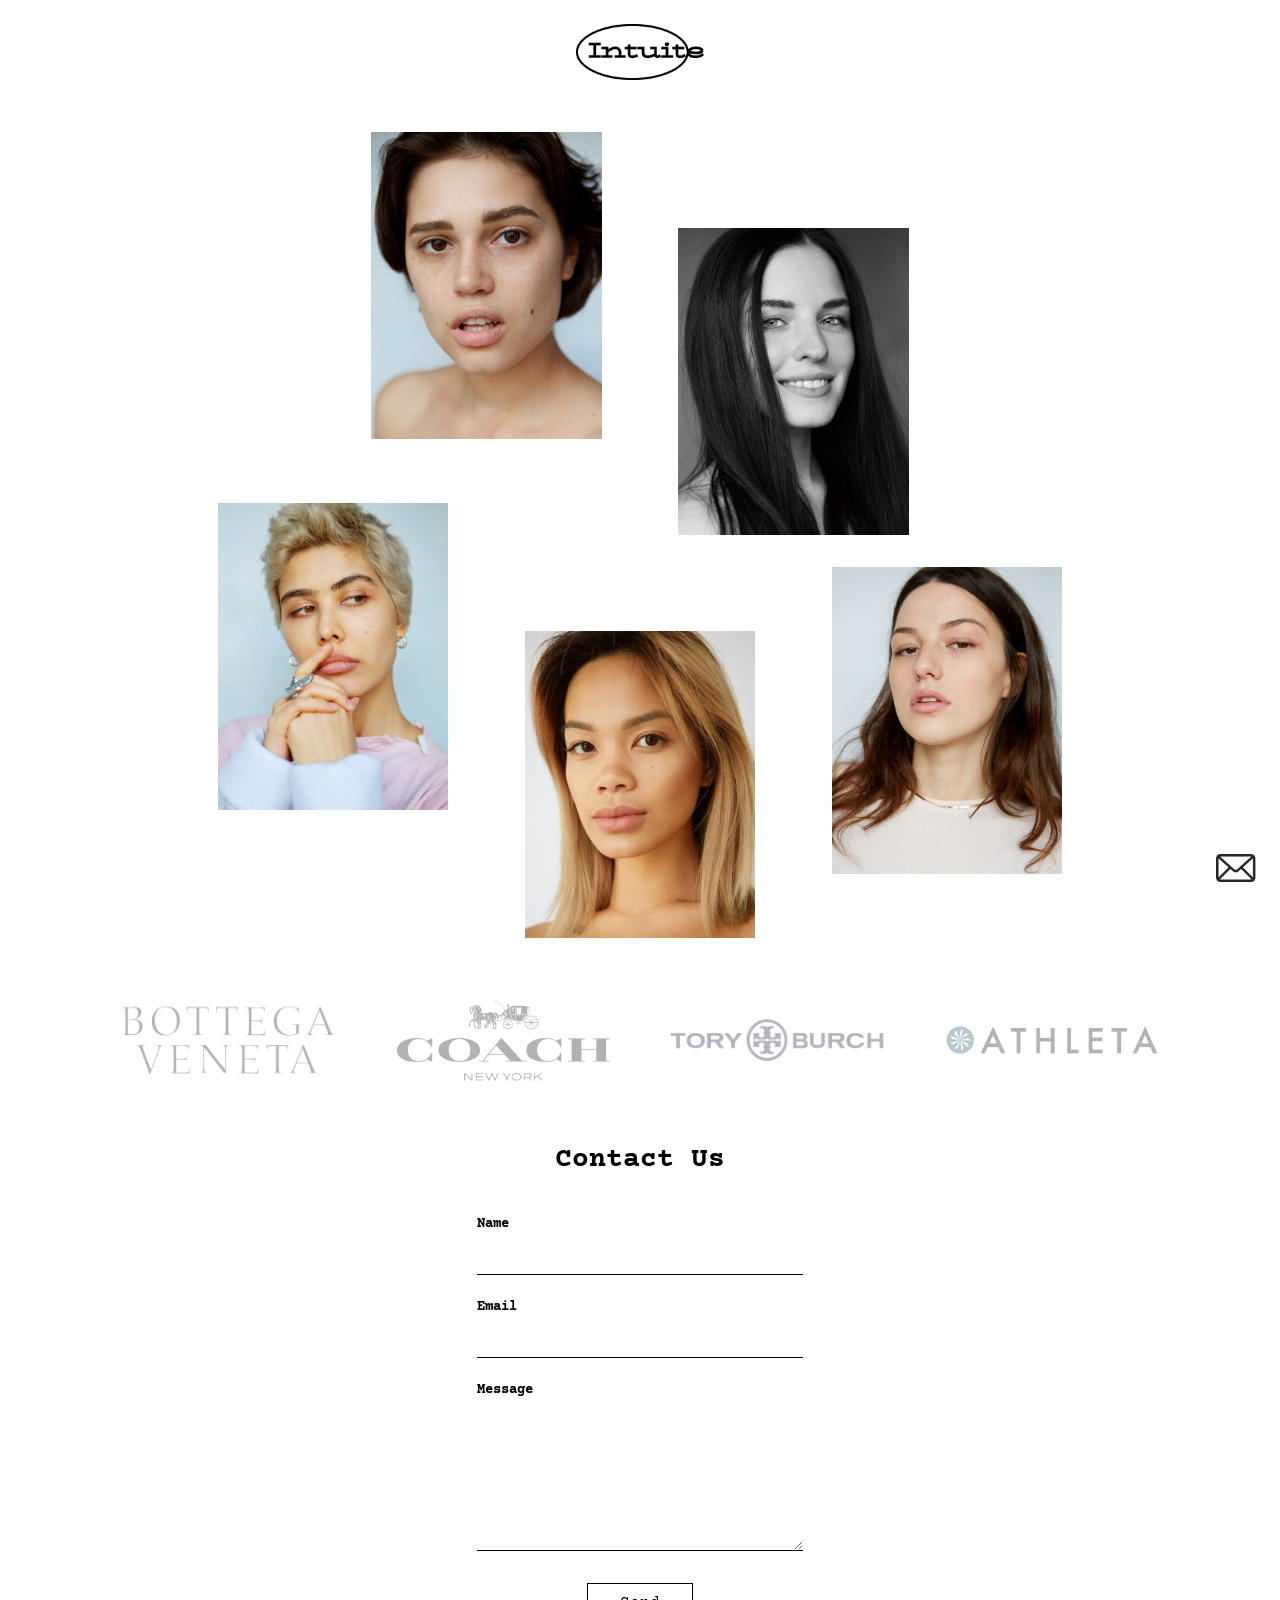
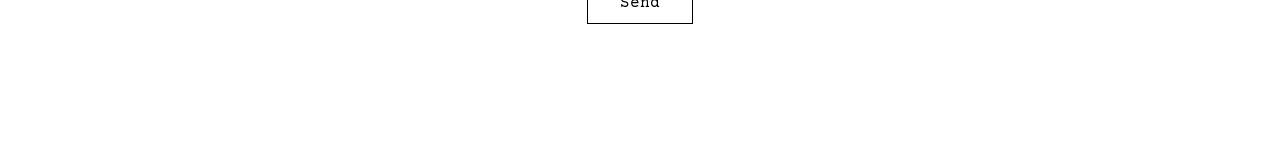
==== index.html @ 5f423184 "UI fixes." ====
<!DOCTYPE html>
<html lang="en">
  <head>
    <meta charset="UTF-8" />
    <meta name="viewport" content="width=device-width, initial-scale=1.0" />
    <title>Intuite</title>
    <link rel="preconnect" href="https://fonts.googleapis.com" />
    <link rel="preconnect" href="https://fonts.gstatic.com" crossorigin />
    <link
      href="https://fonts.googleapis.com/css2?family=Courier+Prime:wght@400;700&display=swap"
      rel="stylesheet"
    />
    <link rel="stylesheet" href="css/styles.css" />
  </head>
  <body>
    <header class="site-header">
      <a href="index.html" class="logo" aria-label="Intuite — home">
        <picture>
          <source srcset="images/logo@3x.png" type="image/png" />
          <img
            class="logo__img"
            src="images/logo@3x.svg"
            width="168"
            height="56"
            alt="Intuite"
          />
        </picture>
      </a>
    </header>

    <main>
      <div id="gallery" class="gallery" aria-live="polite"></div>

      <section class="brands" aria-labelledby="brands-heading">
        <h2 id="brands-heading" class="brands__heading">Brands</h2>
        <div class="brands__grid">
          <div class="brands__item">
            <img
              class="brands__logo"
              src="images/brands/Bottega-Veneta-Logo.png"
              alt="Bottega Veneta"
              loading="lazy"
            />
          </div>
          <div class="brands__item">
            <img
              class="brands__logo"
              src="images/brands/Coach-logo.png"
              alt="Coach New York"
              loading="lazy"
            />
          </div>
          <div class="brands__item">
            <img
              class="brands__logo"
              src="images/brands/Tory-Burch-Logo.png"
              alt="Tory Burch"
              loading="lazy"
            />
          </div>
          <div class="brands__item">
            <img
              class="brands__logo"
              src="images/brands/Athleta-Logo.png"
              alt="Athleta"
              loading="lazy"
            />
          </div>
        </div>
      </section>

      <section class="contact" id="contact-section">
        <div class="contact__stage">
          <div class="contact__form-wrap" id="contact-form-wrap">
            <h2 id="contact-heading" class="contact__heading">Contact Us</h2>
            <form id="contact-form" class="contact__form" novalidate>
              <p class="contact__field">
                <label class="contact__label" for="contact-name">Name</label>
                <input
                  class="contact__input"
                  type="text"
                  id="contact-name"
                  name="name"
                  autocomplete="name"
                  required
                />
              </p>
              <p class="contact__field">
                <label class="contact__label" for="contact-email">Email</label>
                <input
                  class="contact__input"
                  type="email"
                  id="contact-email"
                  name="email"
                  autocomplete="email"
                  required
                />
              </p>
              <p class="contact__field">
                <label class="contact__label" for="contact-message">Message</label>
                <textarea
                  class="contact__input contact__input--textarea"
                  id="contact-message"
                  name="message"
                  rows="5"
                  required
                ></textarea>
              </p>
              <input
                type="text"
                name="_honey"
                class="contact__honeypot"
                tabindex="-1"
                autocomplete="off"
                aria-hidden="true"
              />
              <p class="contact__actions">
                <button class="contact__submit" type="submit">Send</button>
              </p>
              <p
                id="contact-status"
                class="contact__status"
                role="status"
                aria-live="polite"
              ></p>
            </form>
          </div>
          <p
            id="contact-success"
            class="contact__success"
            role="status"
            aria-live="polite"
            aria-hidden="true"
          >
            Thank you. Your message has been sent.
          </p>
        </div>
      </section>
    </main>

    <button
      class="contact-fab"
      id="contact-fab"
      type="button"
      aria-label="Scroll to Contact Us"
    >
      <img
        class="contact-fab__icon"
        src="images/envelope@3x.png"
        width="40"
        height="28"
        alt=""
      />
    </button>

    <script src="js/app.js"></script>
  </body>
</html>
---- css/styles.css ----
*,
*::before,
*::after {
  box-sizing: border-box;
  margin: 0;
  padding: 0;
}

:root {
  --color-bg: #ffffff;
  --color-text: #000000;
  --color-muted: #666666;
  --font-logo: "Courier Prime", "Courier New", monospace;
  --logo-width: 168px;
  --logo-height: 56px;
  --header-gallery-gap: clamp(1rem, 2.5vw, 1.75rem);
  --gallery-gap: clamp(2rem, 5vw, 4rem);
  --photo-width-desktop: clamp(160px, 18vw, 240px);
  --photo-width-mobile: min(72vw, 280px);
  --offset-sm: clamp(2rem, 5vw, 4rem);
  --offset-md: clamp(3rem, 8vw, 6rem);
  --offset-lg: clamp(4rem, 10vw, 8rem);
  --contact-fab-bottom: 18px;
  --contact-fab-right: 24px;
}

html {
  font-size: 16px;
  -webkit-font-smoothing: antialiased;
}

body {
  background: var(--color-bg);
  color: var(--color-text);
  font-family: var(--font-logo);
  min-height: 100vh;
}

a {
  color: inherit;
  text-decoration: none;
}

img {
  display: block;
}

.gallery__item img,
.model-page__photo img {
  max-width: 100%;
  height: auto;
}

/* ── Logo ── */

.site-header {
  position: sticky;
  top: 0;
  z-index: 100;
  display: flex;
  justify-content: center;
  padding: clamp(0.85rem, 2vw, 1.5rem) 1.5rem;
  background: var(--color-bg);
}

.logo {
  display: inline-flex;
  align-items: center;
  justify-content: center;
}

.logo__img {
  width: var(--logo-width);
  height: var(--logo-height);
  max-width: none;
  object-fit: contain;
}

/* ── Gallery (mobile-first) ── */

.gallery {
  display: flex;
  flex-direction: column;
  align-items: stretch;
  gap: var(--gallery-gap);
  padding: var(--header-gallery-gap) 1.25rem 0;
  max-width: 1200px;
  margin: 0 auto;
}

.gallery__item {
  display: block;
  width: var(--photo-width-mobile);
  transition: opacity 0.2s ease;
}

.gallery__item:hover {
  opacity: 0.85;
}

.gallery__item img {
  width: 100%;
  aspect-ratio: 3 / 4;
  object-fit: cover;
}

/* Mobile: alternating left / right offsets */
.gallery__item--left {
  align-self: flex-start;
}

.gallery__item--right {
  align-self: flex-end;
}

/* ── Desktop grid ── */

@media (min-width: 768px) {
  .gallery {
    display: block;
    padding: var(--header-gallery-gap) clamp(2rem, 6vw, 5rem) 0;
  }

  .gallery__row {
    display: flex;
    justify-content: center;
    align-items: flex-start;
    gap: clamp(2.5rem, 6vw, 5rem);
    margin-bottom: var(--gallery-gap);
  }

  .gallery__row:last-child.gallery__row--2 {
    margin-bottom: var(--offset-md);
  }

  .gallery__row:last-child.gallery__row--3 {
    margin-bottom: var(--offset-lg);
  }

  .gallery__item {
    width: var(--photo-width-desktop);
    align-self: unset;
  }

  /* Row of 2: second photo offset down */
  .gallery__row--2 .gallery__item:nth-child(1) {
    transform: translateY(0);
  }

  .gallery__row--2 .gallery__item:nth-child(2) {
    transform: translateY(var(--offset-md));
  }

  /* Row of 3: middle photo lowest, right between left and middle */
  .gallery__row--3 .gallery__item:nth-child(1) {
    transform: translateY(0);
  }

  .gallery__row--3 .gallery__item:nth-child(2) {
    transform: translateY(var(--offset-lg));
  }

  .gallery__row--3 .gallery__item:nth-child(3) {
    transform: translateY(var(--offset-sm));
  }
}

/* ── Model page placeholder ── */

.model-page {
  padding: var(--header-gallery-gap) 1.5rem 4rem;
  max-width: 640px;
  margin: 0 auto;
}

.model-page__content {
  text-align: center;
}

.model-page__photo {
  width: min(320px, 80vw);
  margin: 0 auto 2rem;
}

.model-page__photo img {
  width: 100%;
  aspect-ratio: 3 / 4;
  object-fit: cover;
}

.model-page__name {
  font-size: clamp(1.25rem, 3vw, 1.75rem);
  font-weight: 700;
  margin-bottom: 1.5rem;
}

.model-info {
  display: grid;
  grid-template-columns: 1fr 1fr;
  gap: 0.25rem 2rem;
  max-width: 360px;
  margin: 0 auto 2rem;
  text-align: left;
  font-size: 0.95rem;
  line-height: 1.7;
}

.model-info__item {
  margin: 0;
}

.model-info__label {
  font-weight: 700;
}

.model-page__placeholder {
  color: var(--color-muted);
  font-size: 0.95rem;
  line-height: 1.6;
  margin-bottom: 2rem;
}

.model-page__back {
  display: inline-block;
  font-size: 0.9rem;
  border-bottom: 1px solid var(--color-text);
  padding-bottom: 2px;
}

.model-page__back:hover {
  opacity: 0.6;
}

.model-page__error {
  color: var(--color-muted);
  padding: 2rem 0;
}

.model-page__loading {
  color: var(--color-muted);
  padding: 2rem 0;
}

/* ── Brands ── */

.brands {
  max-width: 1200px;
  margin: 0 auto;
  padding: clamp(1.5rem, 4vw, 2.5rem) 1.25rem clamp(0.5rem, 1.5vw, 0.875rem);
}

.brands__heading {
  position: absolute;
  width: 1px;
  height: 1px;
  padding: 0;
  margin: -1px;
  overflow: hidden;
  clip: rect(0, 0, 0, 0);
  white-space: nowrap;
  border: 0;
}

.brands__grid {
  display: grid;
  grid-template-columns: repeat(2, minmax(0, 1fr));
  gap: 2rem 2.5rem;
  align-items: center;
}

.brands__item {
  display: flex;
  align-items: center;
  justify-content: center;
}

.brands__logo {
  max-width: 100%;
  width: min(180px, 100%);
  height: auto;
  object-fit: contain;
  opacity: 0.3;
}

/* ── Contact form ── */

.contact {
  max-width: 480px;
  margin: 0 auto;
  padding: var(--header-gallery-gap) 1.25rem clamp(4rem, 10vw, 6rem);
  text-align: center;
  scroll-margin-top: clamp(6rem, 14vw, 8rem);
}

.contact__stage {
  display: grid;
}

.contact__form-wrap,
.contact__success {
  grid-area: 1 / 1;
  transition:
    opacity 0.4s ease,
    transform 0.4s ease,
    visibility 0.4s ease;
}

.contact__form-wrap {
  opacity: 1;
  transform: translateY(0);
  visibility: visible;
}

.contact__success {
  display: flex;
  align-items: center;
  justify-content: center;
  align-self: stretch;
  justify-self: stretch;
  max-width: none;
  margin: 0;
  padding: 0 1rem;
  font-size: clamp(1.25rem, 3vw, 1.75rem);
  font-weight: 700;
  line-height: 1.5;
  text-align: center;
  opacity: 0;
  transform: translateY(12px);
  visibility: hidden;
  pointer-events: none;
}

.contact--sent .contact__form-wrap {
  opacity: 0;
  transform: translateY(-12px);
  visibility: hidden;
  pointer-events: none;
}

.contact--sent .contact__success {
  opacity: 1;
  transform: translateY(0);
  visibility: visible;
  pointer-events: auto;
}

.contact__heading {
  font-size: clamp(1.25rem, 3vw, 1.75rem);
  font-weight: 700;
  margin-bottom: clamp(1.5rem, 4vw, 2.5rem);
}

.contact__form {
  text-align: left;
}

.contact__field {
  margin-bottom: 1.5rem;
}

.contact__label {
  display: block;
  font-size: 0.9rem;
  font-weight: 700;
  margin-bottom: 0.5rem;
}

.contact__input {
  display: block;
  width: 100%;
  padding: 0.5rem 0;
  border: none;
  border-bottom: 1px solid var(--color-text);
  background: transparent;
  color: var(--color-text);
  font: inherit;
  outline: none;
}

.contact__input:focus {
  border-bottom-width: 2px;
  padding-bottom: calc(0.5rem - 1px);
}

.contact__input--textarea {
  resize: vertical;
  min-height: 7rem;
  line-height: 1.6;
}

.contact__honeypot {
  position: absolute;
  left: -9999px;
  width: 1px;
  height: 1px;
  opacity: 0;
}

.contact__actions {
  margin-top: 2rem;
  text-align: center;
}

.contact__submit {
  display: inline-block;
  padding: 0.65rem 2rem;
  border: 1px solid var(--color-text);
  background: transparent;
  color: var(--color-text);
  font: inherit;
  cursor: pointer;
  transition: opacity 0.2s ease;
}

.contact__submit:hover:not(:disabled) {
  opacity: 0.6;
}

.contact__submit:disabled {
  opacity: 0.4;
  cursor: not-allowed;
}

.contact__status {
  min-height: 1.5rem;
  margin-top: 1.25rem;
  text-align: center;
  font-size: 0.9rem;
  color: var(--color-muted);
}

.contact__status--error {
  color: var(--color-text);
}

.contact-fab {
  position: fixed;
  right: var(--contact-fab-right);
  bottom: var(--contact-fab-bottom);
  z-index: 120;
  display: inline-flex;
  align-items: center;
  justify-content: center;
  width: 40px;
  height: 28px;
  padding: 0;
  border: 0;
  background: transparent;
  cursor: pointer;
  opacity: 1;
  visibility: visible;
  transform: translateY(0);
  transition:
    opacity 0.25s ease,
    transform 0.25s ease,
    visibility 0.25s ease;
}

.contact-fab:hover {
  opacity: 0.65;
}

.contact-fab:focus-visible {
  outline: 1px solid var(--color-text);
  outline-offset: 8px;
}

.contact-fab.is-hidden {
  opacity: 0;
  visibility: hidden;
  pointer-events: none;
  transform: translateY(8px);
}

.contact-fab__icon {
  display: block;
  width: 40px;
  height: 28px;
  object-fit: contain;
}

@media (min-width: 768px) {
  .brands {
    padding-inline: clamp(2rem, 6vw, 5rem);
  }

  .brands__grid {
    grid-template-columns: repeat(4, minmax(0, 1fr));
    gap: clamp(2rem, 4vw, 3.5rem);
  }

  .brands__logo {
    width: min(220px, 100%);
  }

  .contact {
    padding-inline: clamp(2rem, 6vw, 5rem);
  }
}
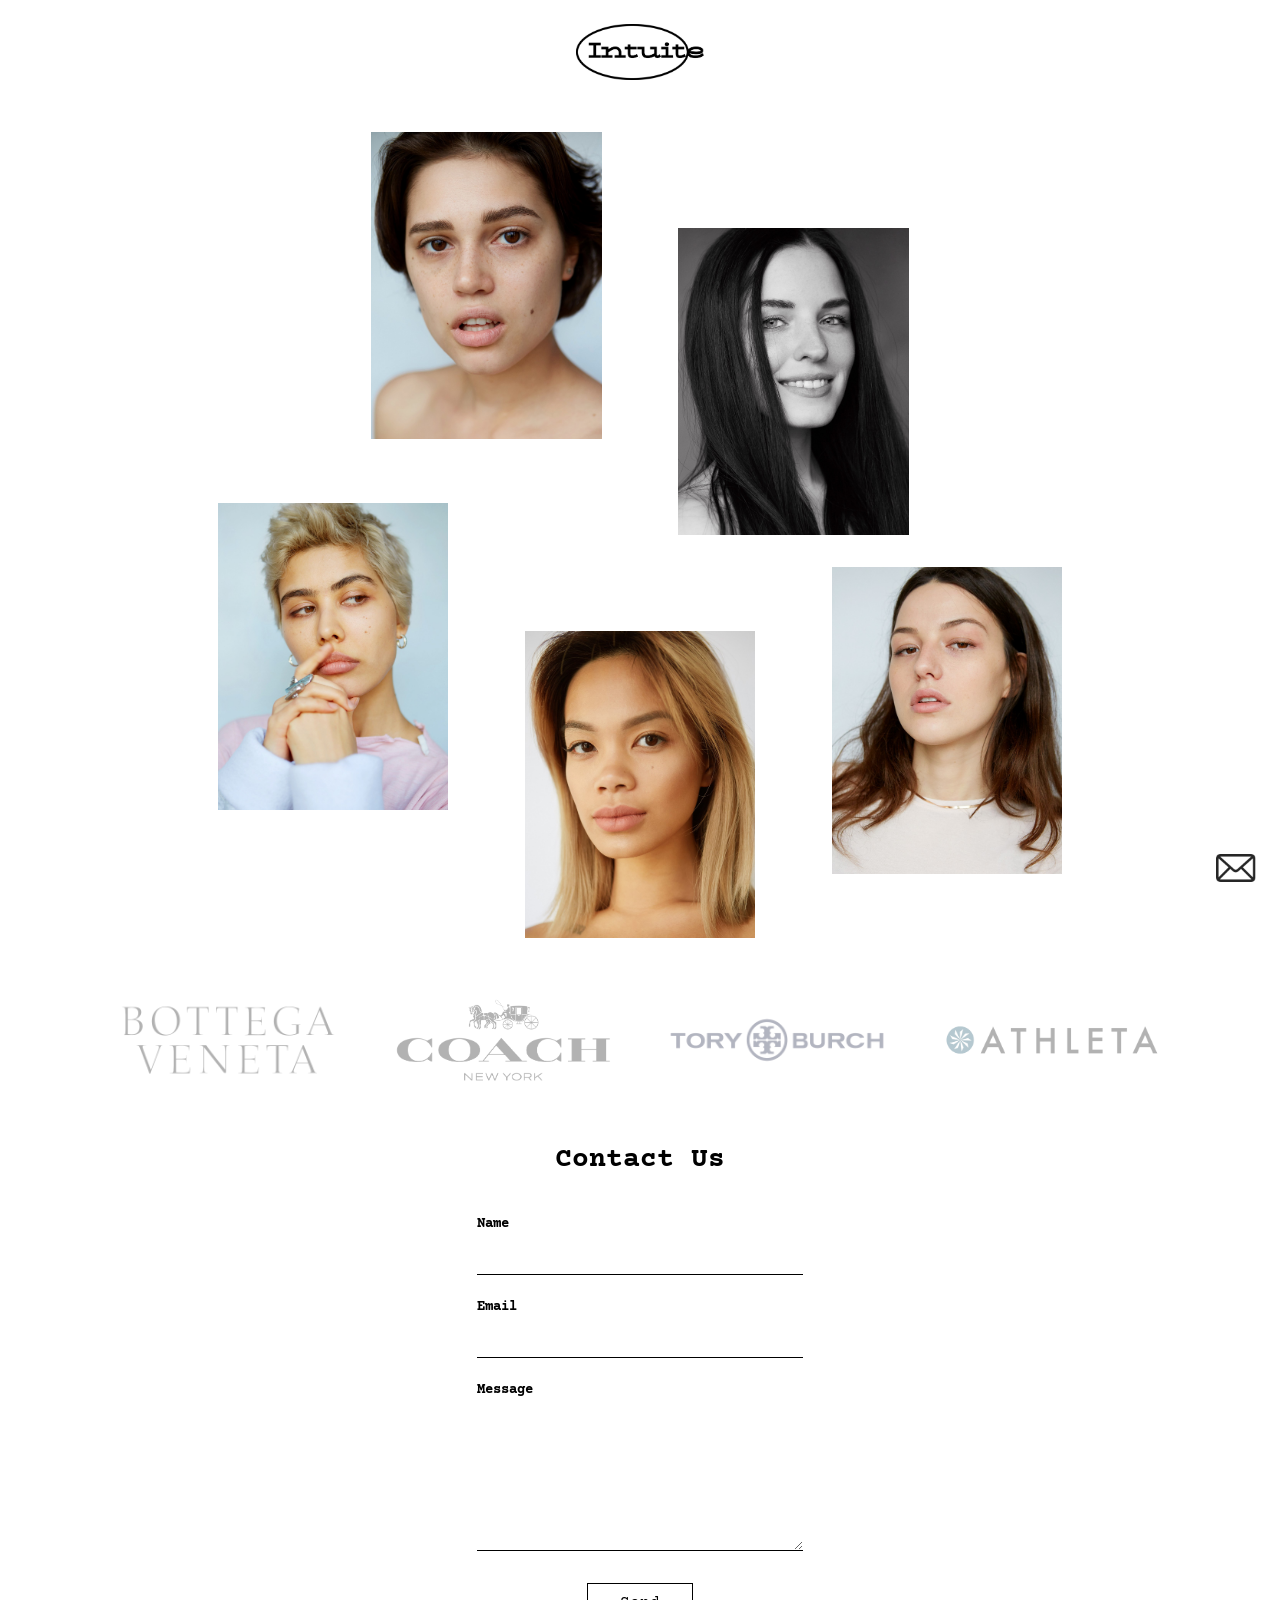
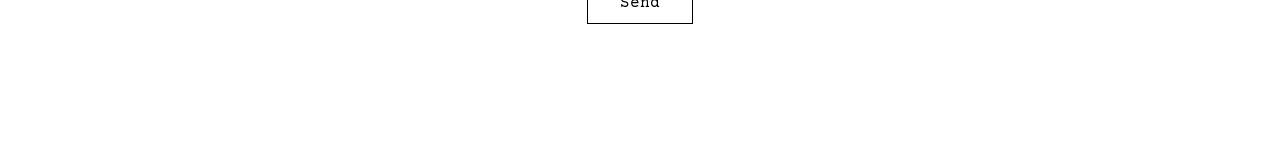
==== commit 74eb3c21: "Indexing fixes." ====
--- a/index.html
+++ b/index.html
@@ -3,7 +3,21 @@
   <head>
     <meta charset="UTF-8" />
     <meta name="viewport" content="width=device-width, initial-scale=1.0" />
-    <title>Intuite</title>
+    <title>Intuite Agency</title>
+    <meta
+      name="description"
+      content="Intuite Agency — modeling agency representing talent for fashion and commercial campaigns."
+    />
+    <meta name="robots" content="index, follow" />
+    <link rel="canonical" href="https://intuiteagency.com/" />
+    <meta property="og:type" content="website" />
+    <meta property="og:url" content="https://intuiteagency.com/" />
+    <meta property="og:title" content="Intuite Agency" />
+    <meta
+      property="og:description"
+      content="Intuite Agency — modeling agency representing talent for fashion and commercial campaigns."
+    />
+    <meta property="og:site_name" content="Intuite" />
     <link rel="preconnect" href="https://fonts.googleapis.com" />
     <link rel="preconnect" href="https://fonts.gstatic.com" crossorigin />
     <link
--- a/css/styles.css
+++ b/css/styles.css
@@ -13,6 +13,8 @@
   --font-logo: "Courier Prime", "Courier New", monospace;
   --logo-width: 168px;
   --logo-height: 56px;
+  --header-padding-y: clamp(0.85rem, 2vw, 1.5rem);
+  --header-height: calc(var(--logo-height) + var(--header-padding-y) * 2);
   --header-gallery-gap: clamp(1rem, 2.5vw, 1.75rem);
   --gallery-gap: clamp(2rem, 5vw, 4rem);
   --photo-width-desktop: clamp(160px, 18vw, 240px);
@@ -27,6 +29,7 @@
 html {
   font-size: 16px;
   -webkit-font-smoothing: antialiased;
+  scroll-padding-top: var(--header-height);
 }
 
 body {
@@ -59,7 +62,7 @@
   z-index: 100;
   display: flex;
   justify-content: center;
-  padding: clamp(0.85rem, 2vw, 1.5rem) 1.5rem;
+  padding: var(--header-padding-y) 1.5rem;
   background: var(--color-bg);
 }
 
@@ -246,7 +249,7 @@
 .brands {
   max-width: 1200px;
   margin: 0 auto;
-  padding: clamp(1.5rem, 4vw, 2.5rem) 1.25rem clamp(0.5rem, 1.5vw, 0.875rem);
+  padding: clamp(1.5rem, 4vw, 2.5rem) 2.25rem clamp(0.5rem, 1.5vw, 0.875rem);
 }
 
 .brands__heading {
@@ -264,7 +267,7 @@
 .brands__grid {
   display: grid;
   grid-template-columns: repeat(2, minmax(0, 1fr));
-  gap: 2rem 2.5rem;
+  gap: 2.75rem 2rem;
   align-items: center;
 }
 
@@ -276,7 +279,7 @@
 
 .brands__logo {
   max-width: 100%;
-  width: min(180px, 100%);
+  width: min(162px, 90%);
   height: auto;
   object-fit: contain;
   opacity: 0.3;
@@ -289,7 +292,7 @@
   margin: 0 auto;
   padding: var(--header-gallery-gap) 1.25rem clamp(4rem, 10vw, 6rem);
   text-align: center;
-  scroll-margin-top: clamp(6rem, 14vw, 8rem);
+  scroll-margin-top: var(--header-height);
 }
 
 .contact__stage {
@@ -436,7 +439,7 @@
 .contact-fab {
   position: fixed;
   right: var(--contact-fab-right);
-  bottom: var(--contact-fab-bottom);
+  top: calc(var(--header-padding-y) + ((var(--logo-height) - 28px) / 2));
   z-index: 120;
   display: inline-flex;
   align-items: center;
@@ -456,8 +459,10 @@
     visibility 0.25s ease;
 }
 
-.contact-fab:hover {
-  opacity: 0.65;
+@media (hover: hover) and (pointer: fine) {
+  .contact-fab:hover {
+    opacity: 0.65;
+  }
 }
 
 .contact-fab:focus-visible {
@@ -474,12 +479,22 @@
 
 .contact-fab__icon {
   display: block;
-  width: 40px;
-  height: 28px;
+  width: 28px;
+  height: 20px;
   object-fit: contain;
 }
 
 @media (min-width: 768px) {
+  .contact-fab {
+    top: auto;
+    bottom: var(--contact-fab-bottom);
+  }
+
+  .contact-fab__icon {
+    width: 40px;
+    height: 28px;
+  }
+
   .brands {
     padding-inline: clamp(2rem, 6vw, 5rem);
   }
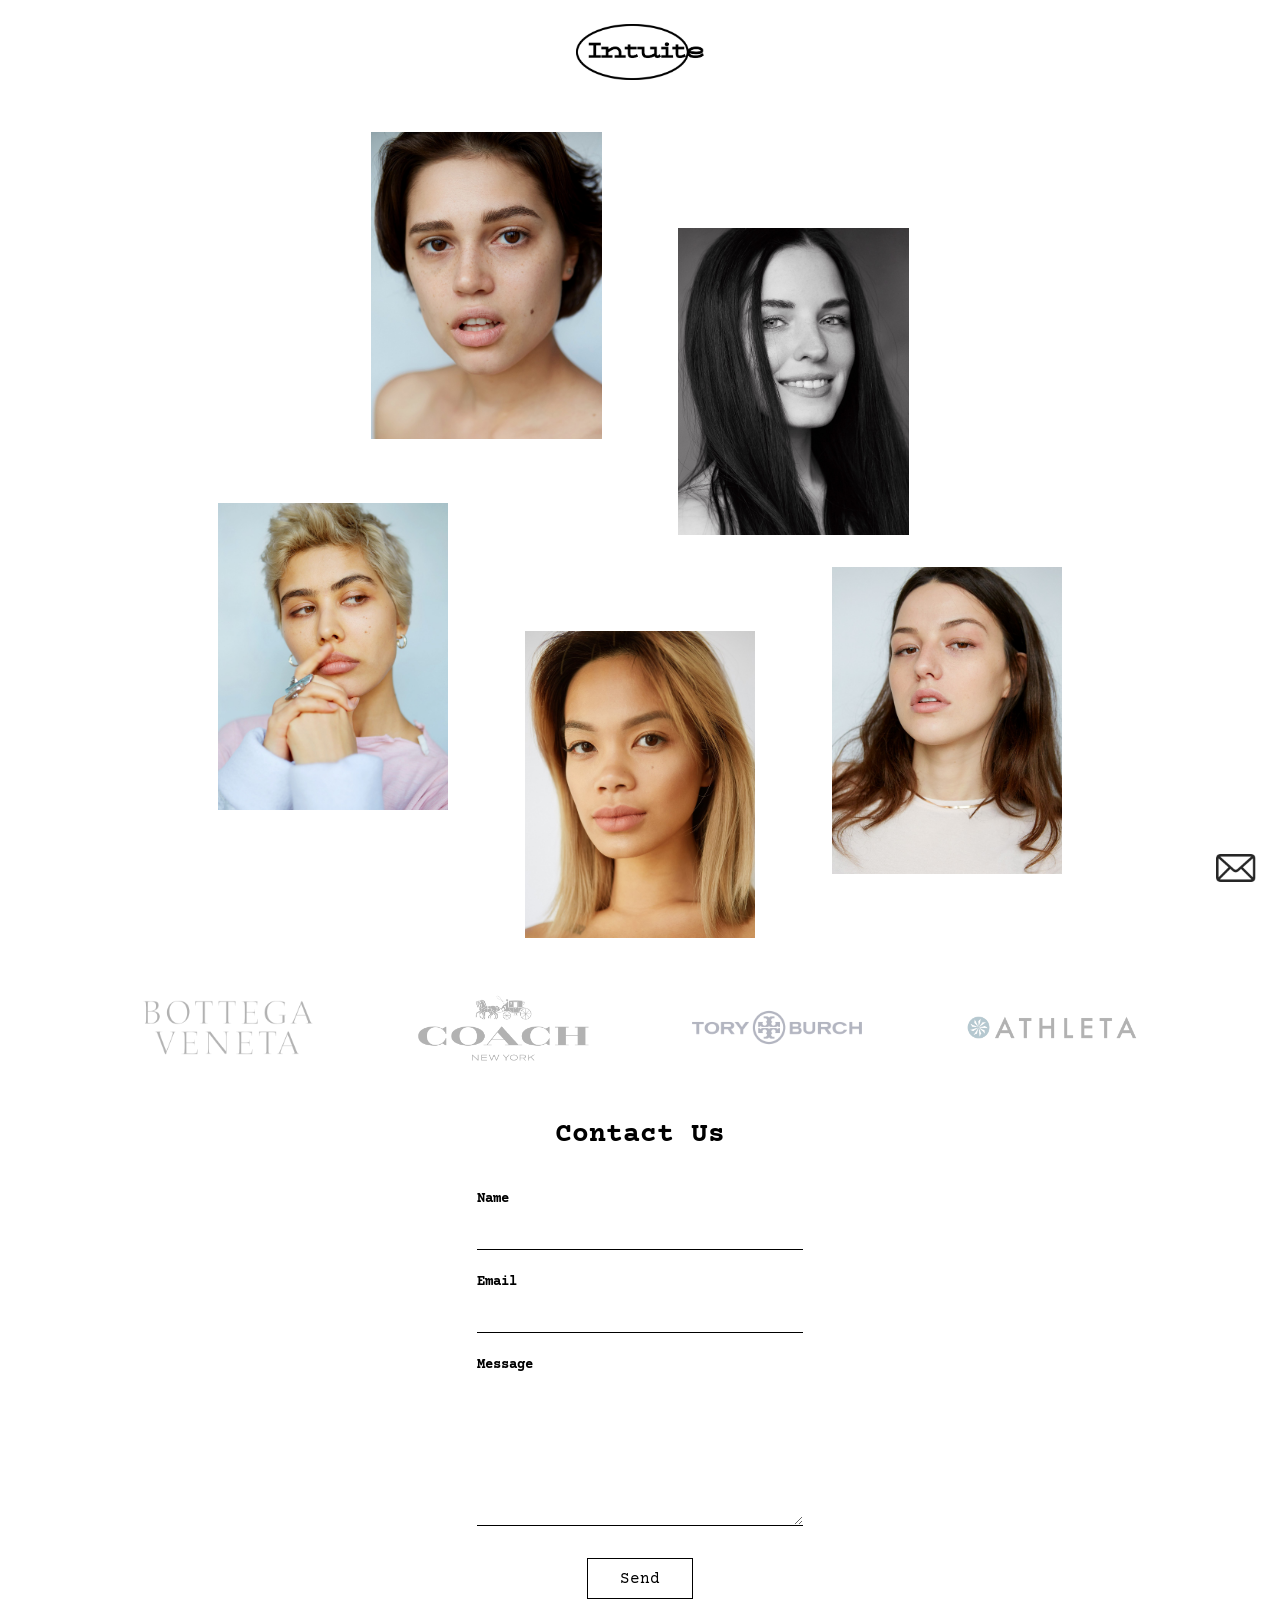
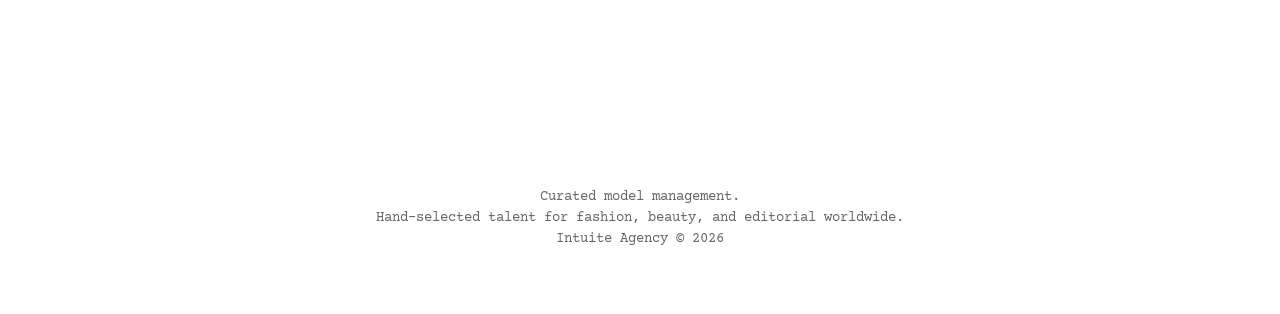
==== commit 34d808ff: "Footer has been added." ====
--- a/index.html
+++ b/index.html
@@ -152,6 +152,14 @@
       </section>
     </main>
 
+    <footer class="site-footer">
+      <p class="site-footer__text">
+        Curated model management.<br />
+        Hand-selected talent for fashion, beauty, and editorial worldwide.<br />
+        Intuite Agency © <time class="js-footer-year" datetime="2026">2026</time>
+      </p>
+    </footer>
+
     <button
       class="contact-fab"
       id="contact-fab"
@@ -167,6 +175,7 @@
       />
     </button>
 
+    <script src="js/footer.js"></script>
     <script src="js/app.js"></script>
   </body>
 </html>
--- a/css/styles.css
+++ b/css/styles.css
@@ -484,7 +484,26 @@
   object-fit: contain;
 }
 
+/* ── Footer ── */
+
+.site-footer {
+  padding: clamp(2rem, 5vw, 3rem) 1.25rem clamp(2.5rem, 6vw, 4rem);
+  text-align: center;
+}
+
+.site-footer__text {
+  max-width: 36rem;
+  margin: 0 auto;
+  font-size: clamp(0.75rem, 1.6vw, 0.85rem);
+  line-height: 1.55;
+  color: var(--color-muted);
+}
+
 @media (min-width: 768px) {
+  .site-footer {
+    padding-inline: clamp(2rem, 6vw, 5rem);
+  }
+
   .contact-fab {
     top: auto;
     bottom: var(--contact-fab-bottom);
@@ -505,7 +524,7 @@
   }
 
   .brands__logo {
-    width: min(220px, 100%);
+    width: min(176px, 100%);
   }
 
   .contact {
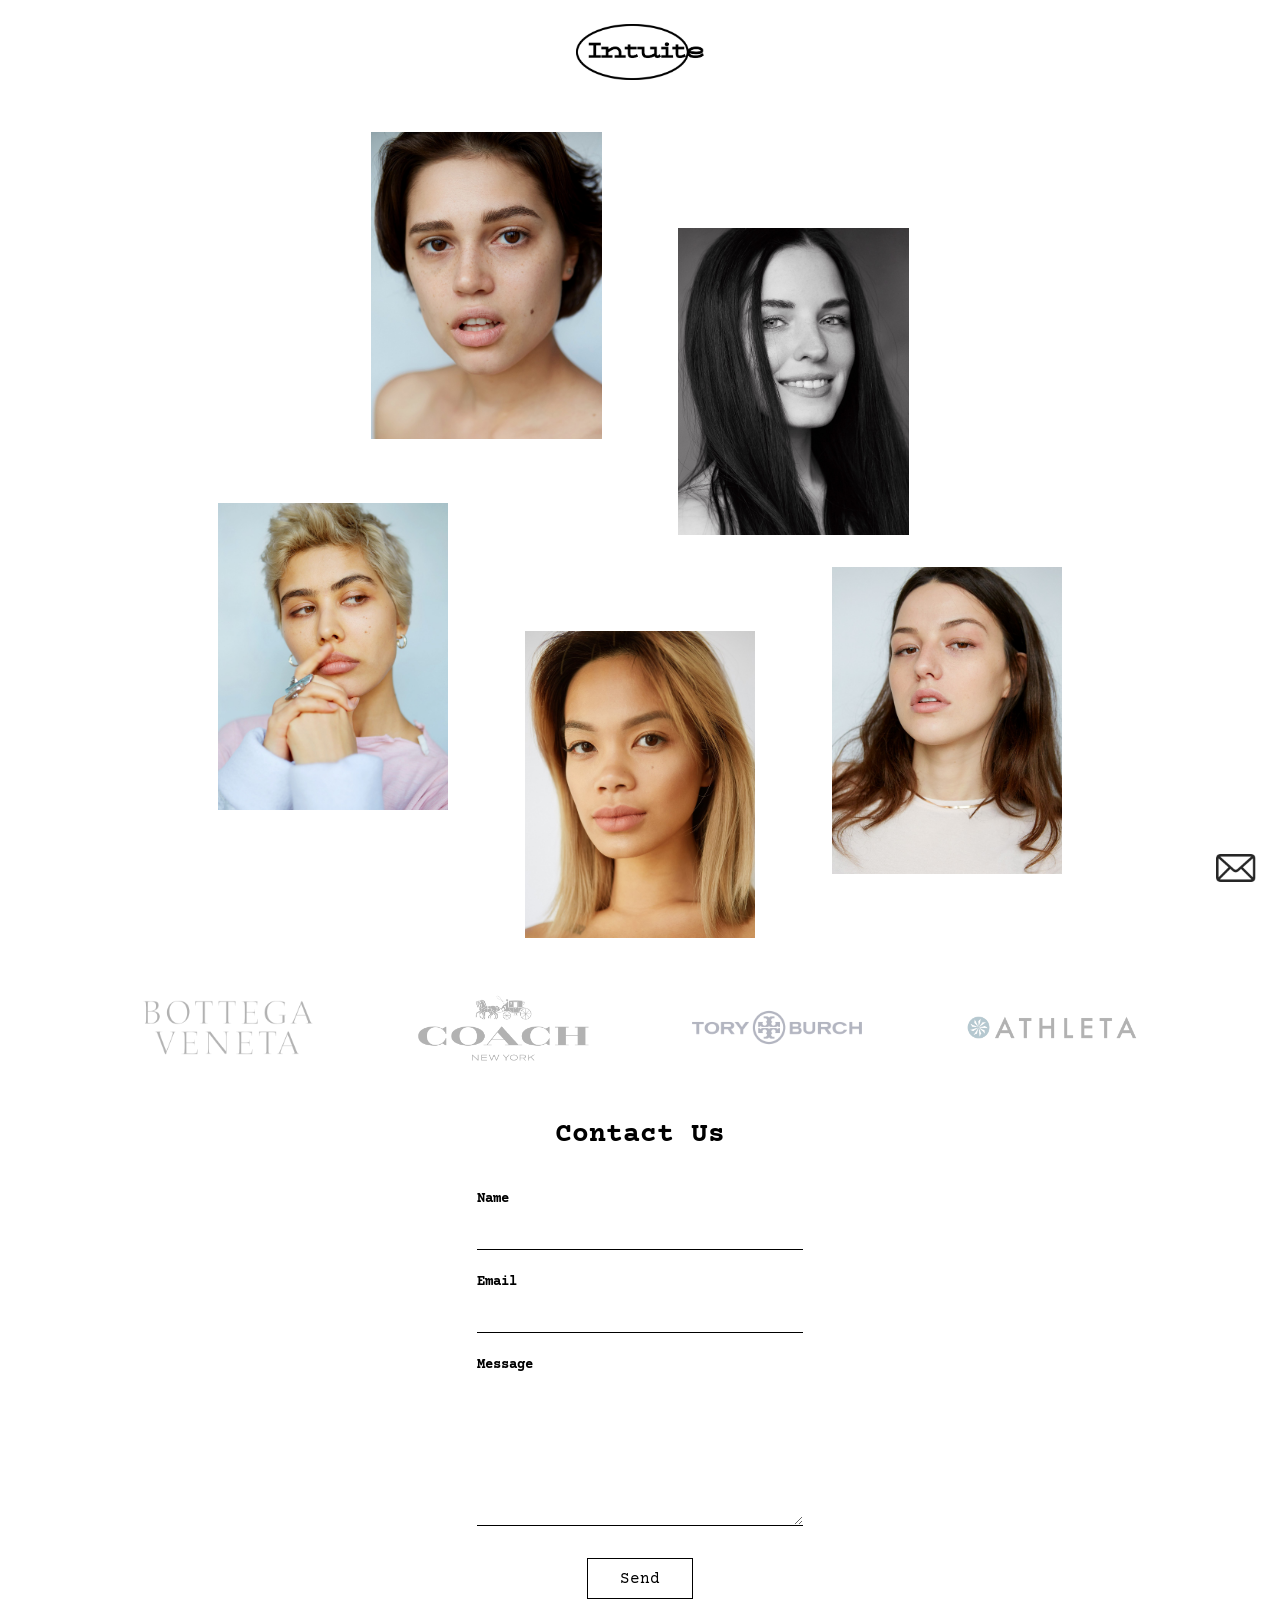
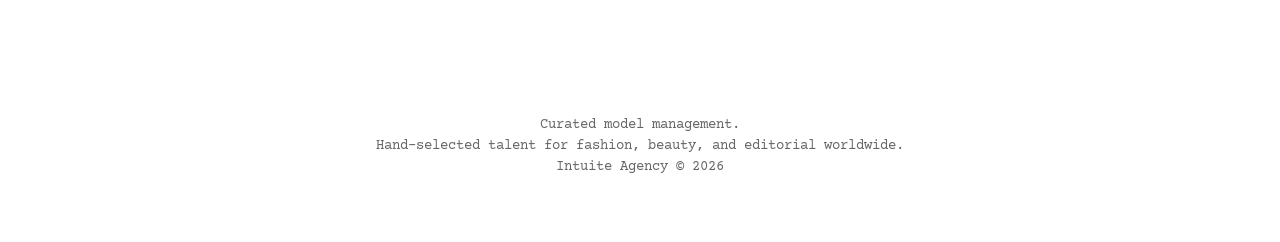
==== commit 37cc175f: "Basic favicon has been added." ====
--- a/index.html
+++ b/index.html
@@ -10,6 +10,7 @@
     />
     <meta name="robots" content="index, follow" />
     <link rel="canonical" href="https://intuiteagency.com/" />
+    <link rel="icon" href="favicon.svg" type="image/svg+xml" />
     <meta property="og:type" content="website" />
     <meta property="og:url" content="https://intuiteagency.com/" />
     <meta property="og:title" content="Intuite Agency" />
--- a/css/styles.css
+++ b/css/styles.css
@@ -290,7 +290,7 @@
 .contact {
   max-width: 480px;
   margin: 0 auto;
-  padding: var(--header-gallery-gap) 1.25rem clamp(4rem, 10vw, 6rem);
+  padding: var(--header-gallery-gap) 1.25rem clamp(2rem, 5vw, 3rem);
   text-align: center;
   scroll-margin-top: var(--header-height);
 }
@@ -487,7 +487,7 @@
 /* ── Footer ── */
 
 .site-footer {
-  padding: clamp(2rem, 5vw, 3rem) 1.25rem clamp(2.5rem, 6vw, 4rem);
+  padding: clamp(1rem, 2.5vw, 1.5rem) 1.25rem clamp(2.5rem, 6vw, 4rem);
   text-align: center;
 }
 
